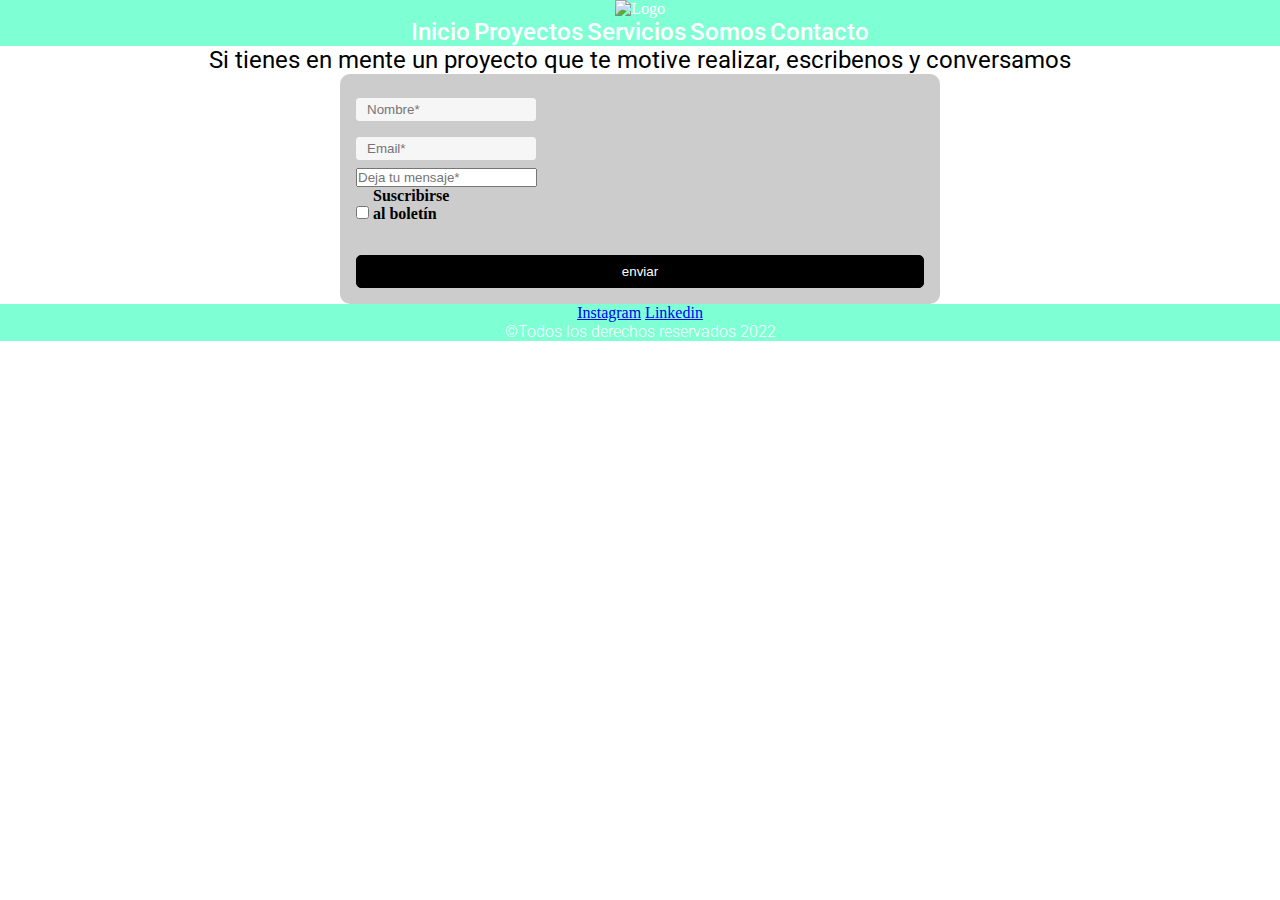
==== Contacto.html @ bd8bd033 "proyecto_idarq" ====
<!DOCTYPE html>
<html lang="en">
<head>
    <meta charset="UTF-8">
    <meta http-equiv="X-UA-Compatible" content="IE=edge">
    <meta name="viewport" content="width=device-width, initial-scale=1.0">
    <title>Document</title>
    <link rel="stylesheet" href="./css/styles.css">
</head>
<!--Header de la pagina estatico, esta en cada pagina-->
<body>
    <header>
        <img class="redimension" src="./ASSETS/IMAGENES/LOGO IDARQ-crea tu arquitectura.png" alt="Logo">
        <nav>
            <a href="./Index.html">Inicio</a>
            <a href="./Proyectos.html">Proyectos</a>
            <a href="./Servicios.html">Servicios</a>
            <a href="./Somos.html">Somos</a>
            <a href="./Contacto.html">Contacto</a>
            
        </nav>
    </header> 
<!--Cuerpo principal de cada pagina cambiante-->
    <main>
        <h1>Si tienes en mente un proyecto que te motive realizar, escribenos y conversamos</h1>
        <section>
            <form>
                <div>
                    <input type="text" placeholder="Nombre*" required>
                </div>
                <div>
                    <input type="email" placeholder="Email*" required>
                </div>
                <div>
                    <input type="text area" placeholder="Deja tu mensaje*" required>
                </div>
                <div>
                    <input type="checkbox" name="boletín">
                    <label for="">Suscribirse al boletín</label>
                </div>
                <div>
                    <input type="submit" value="enviar">
                </div>
            </form>
        </section>     
    </main>
<!--Footer de la pagina estatico, esta en cada pagina-->
    <footer>
        <a href=https://www.instagram.com/_idarq_>Instagram</a>
        <a href=https://www.linkedin.com/company/idarq>Linkedin</a>
        <p>©Todos los derechos reservados 2022</p>
    </footer>
</body>
</html>
---- css/styles.css ----
@import url('https://fonts.googleapis.com/css2?family=Roboto:wght@100;300;400;500&display=swap');

*{
    margin: 0;
    padding: 0;
    box-sizing: border-box;
    font-size: 62,5%;
}

header{
    color: white;
    background-color: aquamarine;
    text-align: center;
}

img.redimension{
    max-width:25%;
    max-height: 25%;
}

nav a{
    text-decoration: none;
    color: white;
    font-family: 'Roboto', sans-serif;
    font-weight: 500;
    font-size: 1.5rem;
}

nav a:hover{
    color:#ccc;
}

h1{
    font-family: 'Roboto', sans-serif;
    font-weight: 400;
    font-size: 1.5rem;
    text-align: center;
}

h2{
    font-family: 'Roboto', sans-serif;
    font-weight: 300;
}

h3{
    font-family: 'Roboto', sans-serif;
    font-weight: 300;
}

p{
    font-family: 'Roboto', sans-serif;
    font-weight: 300;
}

.centrar{
    text-align: center;
}

img.redimension2{
    max-width: 100%;
    max-height: 100%;
}

img.redimension3{
    max-width: 10%;
    max-height: 10%;
}

form{
	width:600px;
	padding:16px;
	border-radius:10px;
	margin:auto;
	background-color:#ccc;
}

form label{
	width:72px;
	font-weight:bold;
	display:inline-block;
}

form input[type="text"],
form input[type="email"]{
	width:180px;
	padding:3px 10px;
	border:1px solid #f6f6f6;
	border-radius:3px;
	background-color:#f6f6f6;
	margin:8px 0;
	display:inline-block;
}

form input[type="submit"]{
	width:100%;
	padding:8px 16px;
	margin-top:32px;
	border:1px solid #000;
	border-radius:5px;
	display:block;
	color:#fff;
	background-color:#000;
} 

form input[type="submit"]:hover{
	cursor:pointer;
}

textarea{
	width:200%;
	height:100px;
	border:1px solid #f6f6f6;
	border-radius:3px;
	background-color:#f6f6f6;			
	margin:8px 0;
	/*resize: vertical | horizontal | none | both*/
	resize:none;
	display:block;
}

footer{
    color: white;
    background-color: aquamarine;
    text-align: center;
}
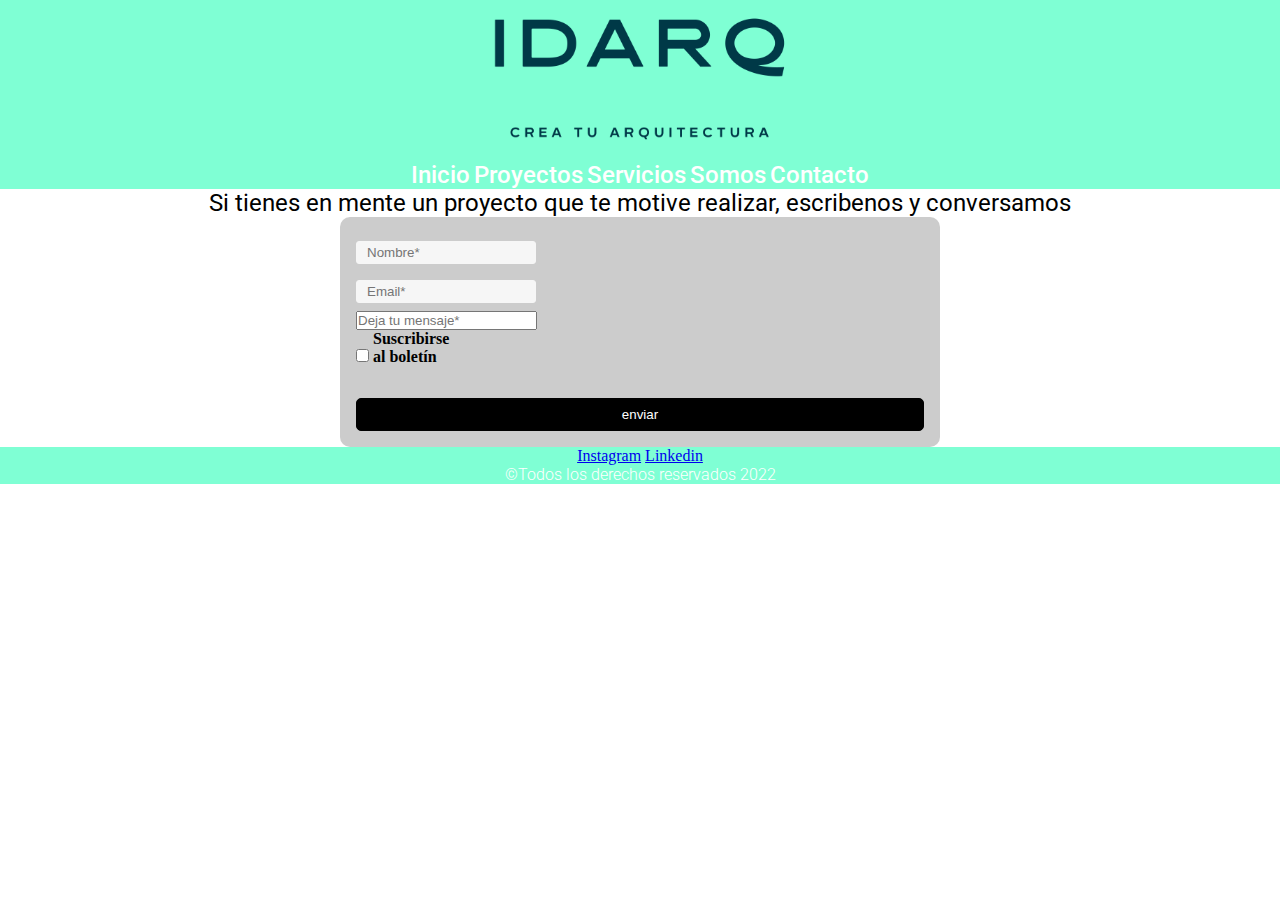
==== commit ac4de4d4: "prueba img 2" ====
--- a/Contacto.html
+++ b/Contacto.html
@@ -10,7 +10,7 @@
 <!--Header de la pagina estatico, esta en cada pagina-->
 <body>
     <header>
-        <img class="redimension" src="./ASSETS/IMAGENES/LOGO IDARQ-crea tu arquitectura.png" alt="Logo">
+        <img class="redimension" src="./assets/IMAGENES/LOGO IDARQ-crea tu arquitectura.png" alt="Logo">
         <nav>
             <a href="./Index.html">Inicio</a>
             <a href="./Proyectos.html">Proyectos</a>
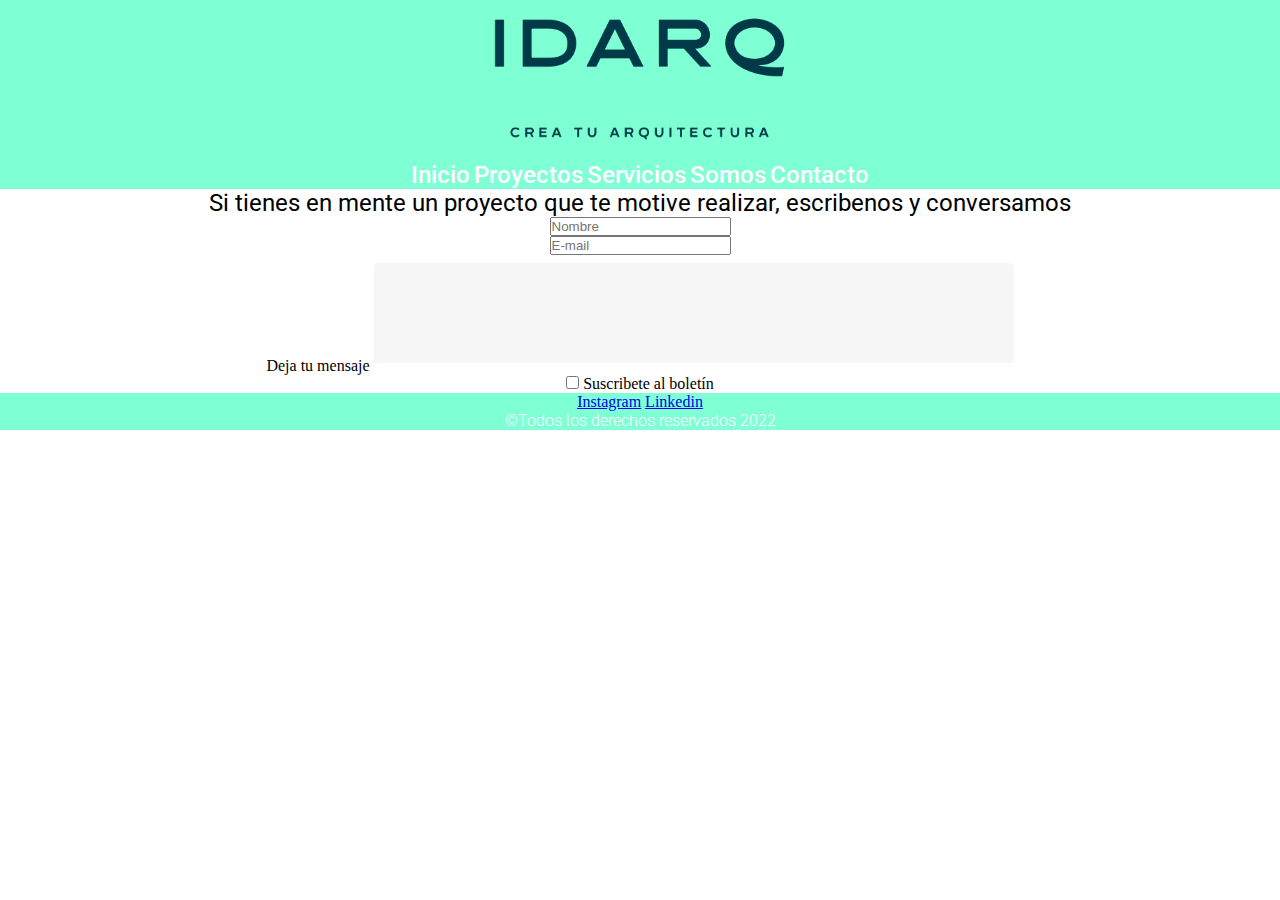
==== commit 9e036a02: "subiendo rama" ====
--- a/Contacto.html
+++ b/Contacto.html
@@ -12,37 +12,36 @@
     <header>
         <img class="redimension" src="./assets/IMAGENES/LOGO IDARQ-crea tu arquitectura.png" alt="Logo">
         <nav>
-            <a href="./Index.html">Inicio</a>
+            <a href="./index.html">Inicio</a>
             <a href="./Proyectos.html">Proyectos</a>
             <a href="./Servicios.html">Servicios</a>
             <a href="./Somos.html">Somos</a>
             <a href="./Contacto.html">Contacto</a>
-            
-        </nav>
+            </nav>
     </header> 
 <!--Cuerpo principal de cada pagina cambiante-->
-    <main>
+    <main class="centrar">
         <h1>Si tienes en mente un proyecto que te motive realizar, escribenos y conversamos</h1>
         <section>
-            <form>
-                <div>
-                    <input type="text" placeholder="Nombre*" required>
-                </div>
-                <div>
-                    <input type="email" placeholder="Email*" required>
-                </div>
-                <div>
-                    <input type="text area" placeholder="Deja tu mensaje*" required>
-                </div>
-                <div>
-                    <input type="checkbox" name="boletín">
-                    <label for="">Suscribirse al boletín</label>
-                </div>
-                <div>
-                    <input type="submit" value="enviar">
-                </div>
-            </form>
-        </section>     
+            <div class="mb-3">
+                <label for="exampleFormControlInput1" class="form-label"></label>
+                <input type="name" class="form-control" id="exampleFormControlInput1" placeholder="Nombre">
+              </div>
+            <div class="mb-3">
+                <label for="exampleFormControlInput2" class="form-label"></label>
+                <input type="email" class="form-control" id="exampleFormControlInput2" placeholder="E-mail">
+              </div>
+            <div class="mb-3">
+                <label for="exampleFormControlTextarea1" class="form-label">Deja tu mensaje</label>
+                <textarea class="form-control" id="exampleFormControlTextarea1" rows="3"></textarea>
+              </div>
+            <div class="form-check">
+                <input class="form-check-input" type="checkbox" value="" id="flexCheckDefault">
+                <label class="form-check-label" for="flexCheckDefault">
+                  Suscribete al boletín
+                </label>
+              </div>
+        </section>
     </main>
 <!--Footer de la pagina estatico, esta en cada pagina-->
     <footer>
--- a/css/styles.css
+++ b/css/styles.css
@@ -81,7 +81,7 @@
 }
 
 form input[type="text"],
-form input[type="email"]{
+form input[type="E-mail"]{
 	width:180px;
 	padding:3px 10px;
 	border:1px solid #f6f6f6;
@@ -107,7 +107,7 @@
 }
 
 textarea{
-	width:200%;
+	width:50%;
 	height:100px;
 	border:1px solid #f6f6f6;
 	border-radius:3px;
@@ -115,7 +115,7 @@
 	margin:8px 0;
 	/*resize: vertical | horizontal | none | both*/
 	resize:none;
-	display:block;
+	display:box;
 }
 
 footer{
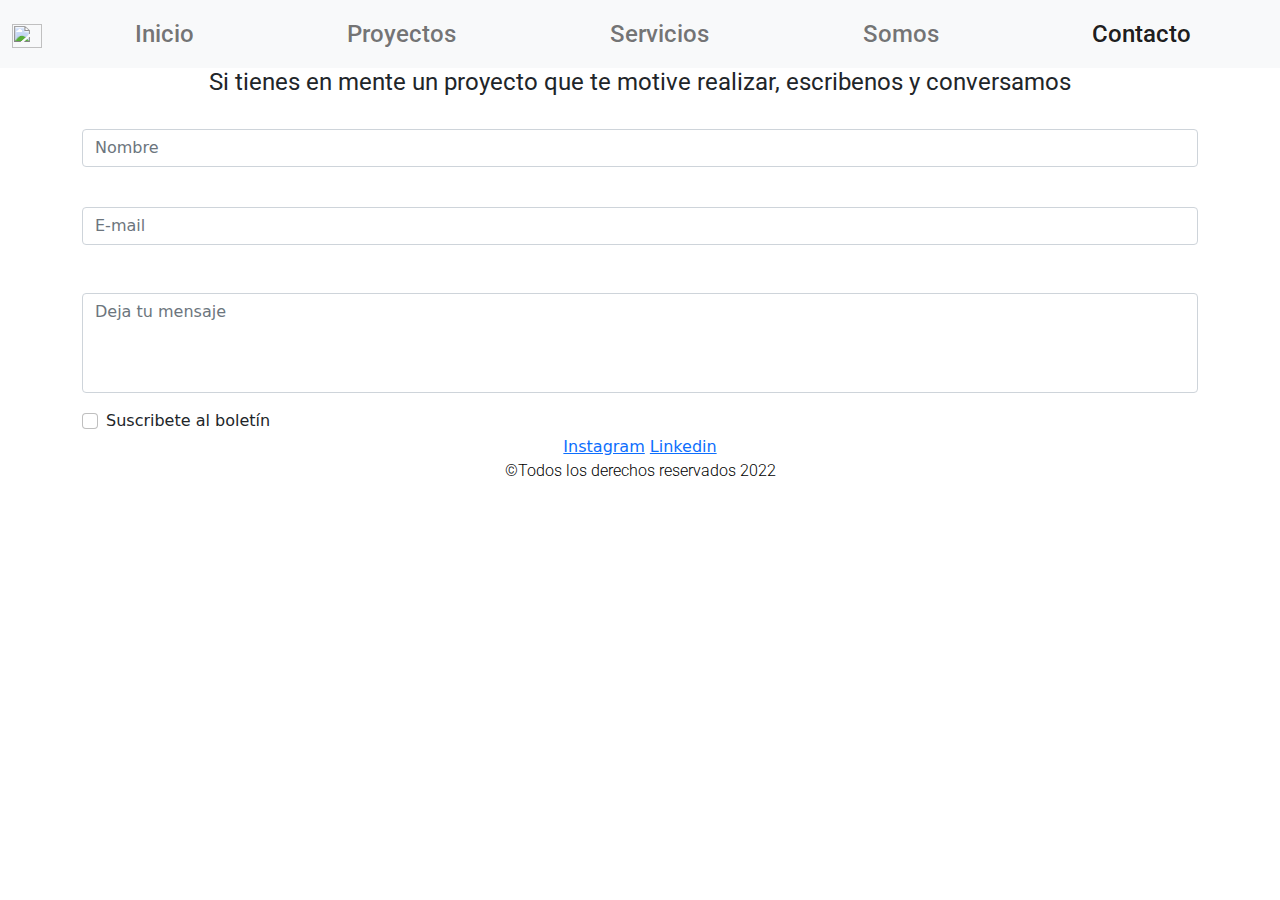
==== commit d7b359d1: "Segunda_Pre_Entrega_Final" ====
--- a/Contacto.html
+++ b/Contacto.html
@@ -4,23 +4,47 @@
     <meta charset="UTF-8">
     <meta http-equiv="X-UA-Compatible" content="IE=edge">
     <meta name="viewport" content="width=device-width, initial-scale=1.0">
-    <title>Document</title>
+    <title>Proyecto Idarq</title>
+<!--Instalación de Bootstrap CSS-->
+    <link rel="stylesheet" href="./css/css/bootstrap.min.css">
     <link rel="stylesheet" href="./css/styles.css">
+    <link rel="shorcut icon" href="./assets/IMAGENES/model.jpg.png">
 </head>
 <!--Header de la pagina estatico, esta en cada pagina-->
 <body>
-    <header>
-        <img class="redimension" src="./assets/IMAGENES/LOGO IDARQ-crea tu arquitectura.png" alt="Logo">
-        <nav>
-            <a href="./index.html">Inicio</a>
-            <a href="./Proyectos.html">Proyectos</a>
-            <a href="./Servicios.html">Servicios</a>
-            <a href="./Somos.html">Somos</a>
-            <a href="./Contacto.html">Contacto</a>
-            </nav>
+    <header class="sticky-top">
+        <nav class="navbar navbar-expand-lg navbar-light bg-light">
+            <div class="container-fluid">
+              <a class="navbar-brand" href="#">
+                <img src="./ASSETS/IMAGENES/model.jpg.png" alt="" width="30" height="24">
+              </a>
+              <button class="navbar-toggler" type="button" data-bs-toggle="collapse" data-bs-target="#navbarNavDropdown" aria-controls="navbarNavDropdown" aria-expanded="false" aria-label="Toggle navigation">
+                <span class="navbar-toggler-icon"></span>
+              </button>
+              <div class="collapse navbar-collapse" id="navbarNavDropdown">
+                <ul class="navbar-nav justify-content-around w-100">
+                  <li class="nav-item">
+                    <a class="nav-link" aria-current="page" href="index.html">Inicio</a>
+                  </li>
+                  <li class="nav-item">
+                    <a class="nav-link " href="Proyectos.html">Proyectos</a>
+                  </li>
+                  <li class="nav-item">
+                    <a class="nav-link" href="Servicios.html">Servicios</a>
+                  </li>
+                  <li class="nav-item">
+                    <a class="nav-link" href="Somos.html">Somos</a>
+                  </li>
+                  <li class="nav-item">
+                    <a class="nav-link active" href="Contacto.html">Contacto</a>
+                  </li>
+                  </ul>
+              </div>
+            </div>
+          </nav>
     </header> 
 <!--Cuerpo principal de cada pagina cambiante-->
-    <main class="centrar">
+    <main class="container">
         <h1>Si tienes en mente un proyecto que te motive realizar, escribenos y conversamos</h1>
         <section>
             <div class="mb-3">
@@ -32,8 +56,8 @@
                 <input type="email" class="form-control" id="exampleFormControlInput2" placeholder="E-mail">
               </div>
             <div class="mb-3">
-                <label for="exampleFormControlTextarea1" class="form-label">Deja tu mensaje</label>
-                <textarea class="form-control" id="exampleFormControlTextarea1" rows="3"></textarea>
+                <label for="exampleFormControlTextarea1" class="form-label"></label>
+                <textarea class="form-control" id="exampleFormControlTextarea1" placeholder="Deja tu mensaje" rows="3"></textarea>
               </div>
             <div class="form-check">
                 <input class="form-check-input" type="checkbox" value="" id="flexCheckDefault">
@@ -49,5 +73,7 @@
         <a href=https://www.linkedin.com/company/idarq>Linkedin</a>
         <p>©Todos los derechos reservados 2022</p>
     </footer>
+<!--Bootstrap JS-->
+<script src="https://cdn.jsdelivr.net/npm/bootstrap@5.0.2/dist/js/bootstrap.bundle.min.js" integrity="sha384-MrcW6ZMFYlzcLA8Nl+NtUVF0sA7MsXsP1UyJoMp4YLEuNSfAP+JcXn/tWtIaxVXM" crossorigin="anonymous"></script>
 </body>
 </html>--- a/css/styles.css
+++ b/css/styles.css
@@ -39,17 +39,21 @@
 
 h2{
     font-family: 'Roboto', sans-serif;
-    font-weight: 300;
+    font-weight: 400;
+    font-size: 1rem;
 }
 
 h3{
     font-family: 'Roboto', sans-serif;
-    font-weight: 300;
+    font-weight: 400;
+    font-size: 1rem;
+    text-align: center;
 }
 
 p{
     font-family: 'Roboto', sans-serif;
     font-weight: 300;
+    text-align: center;
 }
 
 .centrar{
@@ -62,8 +66,10 @@
 }
 
 img.redimension3{
-    max-width: 10%;
-    max-height: 10%;
+    max-width: 40%;
+    max-height: 40%;
+    justify-content:center;
+    
 }
 
 form{
@@ -119,8 +125,8 @@
 }
 
 footer{
-    color: white;
-    background-color: aquamarine;
+    color: rgb(0, 0, 0);
+    background-color: rgb(255, 255, 255);
     text-align: center;
 }
 
